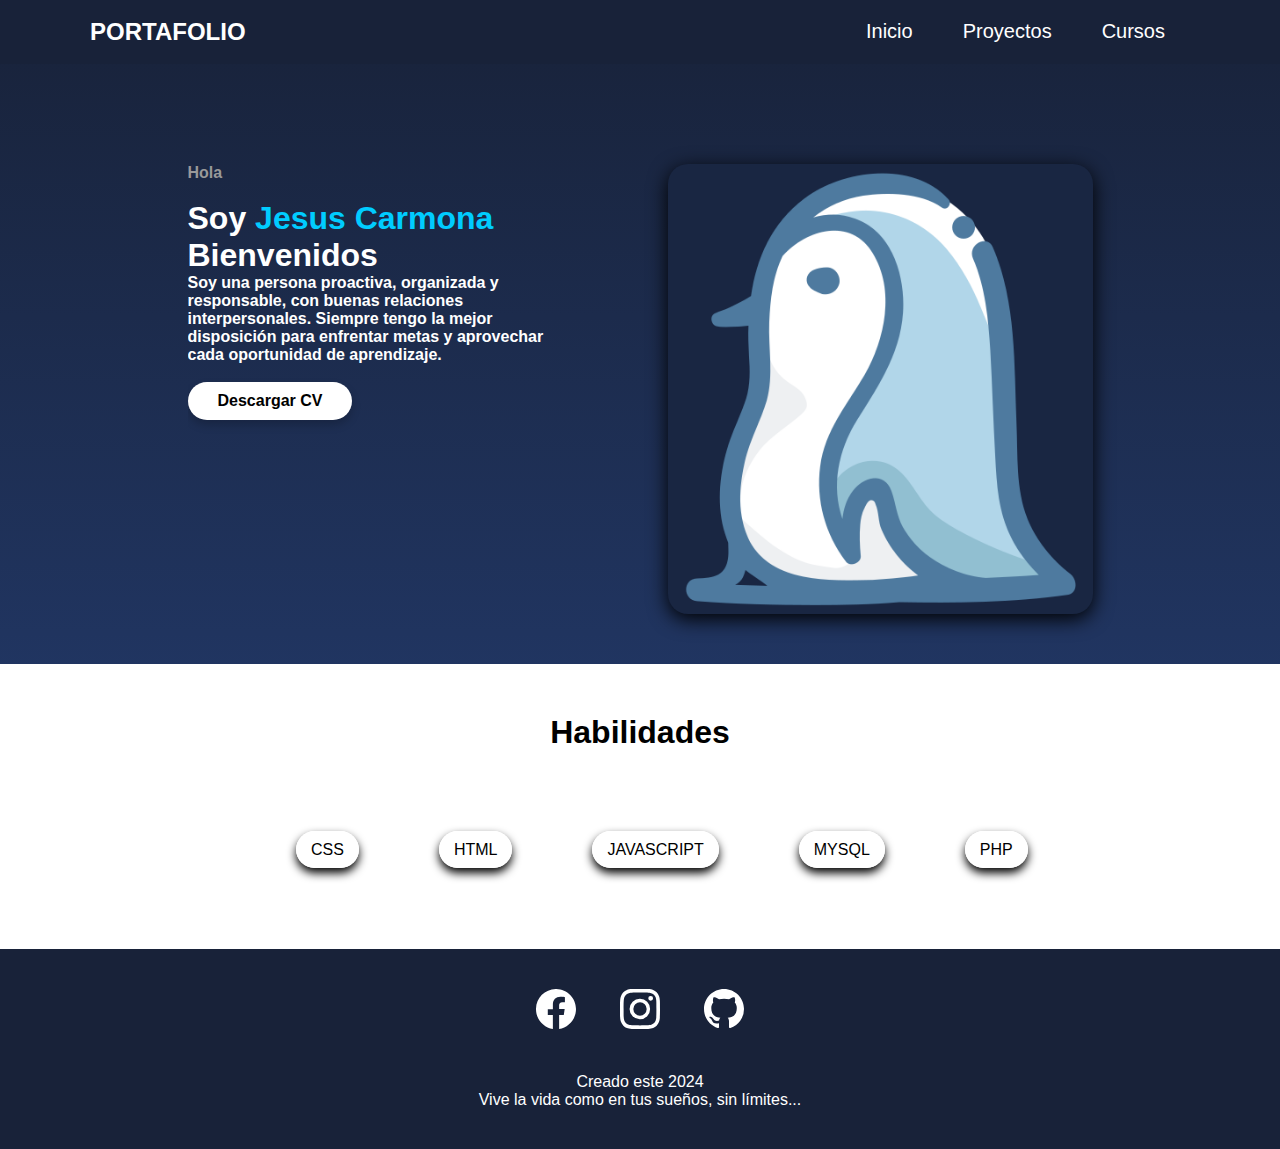
==== index.html @ 8b505875 "Add files via upload" ====
<!DOCTYPE html>
<html lang="en">
<head>
    <meta charset="UTF-8">
    <meta name="viewport" content="width=device-width, initial-scale=1.0">
    <link rel="stylesheet" href="css/Pagina-principal.css">
    <title>Inicio</title>
</head>
<body>
    <header>
        <div class="back">
            <div class="menu container">
                <a href="" class="logo">Portafolio</a>
                <input type="checkbox" id="menu">
                <label for="menu">
                    <svg xmlns="http://www.w3.org/2000/svg" width="24" height="24" viewBox="0 0 24 24" class="menu-icono" style="fill: rgb(255, 255, 255)"><path d="M4 6h16v2H4zm0 5h16v2H4zm0 5h16v2H4z"></path></svg>
                </label>
                <nav class="navbar">
                    <ul>
                        <li><a href="index.html">Inicio</a></li>
                        <li><a href="Proyectos.html">Proyectos</a></li>
                        <li><a href="Cursos.html">Cursos</a></li>
                    </ul>
                </nav>
            </div>
        </div>
    </header>


    
    <div class="contenedor-card">
        <div class="card">
            <h4><span style="color: #999999;">Hola</span></h4>
            <br>
            <h1> <span style="color: rgb(255, 255, 255)">Soy <span style="color: #00ccff;">Jesus Carmona</span> Bienvenidos </span></h1> 
            <h4><span style="color: rgb(255, 255, 255)">Soy una persona proactiva, organizada y responsable, con buenas relaciones interpersonales. Siempre tengo la mejor disposición para enfrentar metas y aprovechar cada oportunidad de aprendizaje.</span></h4>
            <br>
            <a class="boton1" href="img/Jesus Carmona Curriculum.pdf" download="Reporte">Descargar CV</a>
            
        </div>
        
        <div class="card2">
            <img src="img/pinguino.png" alt="">
            
        </div>
    </div>

    
    
    <H1 class="habilidades">Habilidades</H1>
    <div class="container-mt">
        <div class="boton-modal">
            <label for="btn-modal">
                CSS 
            </label>
        </div>
        <input type="checkbox" id="btn-modal">
        <div class="container-modal">
            <div class="content-modal">
                <h2>CSS</h2>
                <p>Básicamente, es un lenguaje que maneja el diseño y presentación de las páginas web.</p>
                <p><b>Nivel de manejo:</b> Medio</p>
                <p>Conozco muy bien su estructura y se utilizarlo de manera eficiente.</p>
                <div class="btn-cerrar">
                    <label for="btn-modal">
                        cerrar
                    </label>
                </div>
            </div>
        </div>

        <div class="boton-modal2">
            <label for="btn-modal2">
                HTML
            </label>
        </div>
        <input type="checkbox" id="btn-modal2">
        <div class="container-modal2">
            <div class="content-modal2">
                <h2>Html</h2>
                <p>Es el código que se utiliza para estructurar y desplegar una página web y sus contenidos.</p>
                <p><b>Nivel de manejo:</b> Experto</p>
                <p>Se manejarlo de forma adecuada y ordenada con todas sus posibilidades.</p>
                <div class="btn-cerrar2">
                    <label for="btn-modal2">
                        cerrar
                    </label>
                </div>
            </div>
        </div>
        
        <div class="boton-modal3">
            <label for="btn-modal3">
                JAVASCRIPT 
            </label>
        </div>
        <input type="checkbox" id="btn-modal3">
        <div class="container-modal3">
            <div class="content-modal3">
                <h2>javascript</h2>
                <p>Es un lenguaje de programación que los desarrolladores utilizan para hacer páginas web interactivas.</p>
                <p><b>Nivel de manejo:</b> Basico</p>
                <p>Por ahora estoy aprendiendo de él y lo utilizo en varios proyectos que me ha ayudado a mejorar.</p>
                <div class="btn-cerrar3">
                    <label for="btn-modal3">
                        cerrar
                    </label>
                </div>
            </div>
        </div>
        
        <div class="boton-modal4">
            <label for="btn-modal4">
                MYSQL 
            </label>
        </div>
        <input type="checkbox" id="btn-modal4">
        <div class="container-modal4">
            <div class="content-modal4">
                <h2>MYSQL</h2>
                <p>Es un sistema de gestión de bases de datos relacionales (RDBMS) de código abierto respaldado por Oracle y basado en el lenguaje de consulta estructurado (SQL).</p>
                <p><b>Nivel de manejo:</b> Basico</p>
                <p>He trabajo muchas veces con base de datos y conozco el lenguaje.</p>
                <div class="btn-cerrar4">
                    <label for="btn-modal4">
                        cerrar
                    </label>
                </div>
            </div>
        </div>
        
        <div class="boton-modal5">
            <label for="btn-modal5">
                PHP 
            </label>
        </div>
        <input type="checkbox" id="btn-modal5">
        <div class="container-modal5">
            <div class="content-modal5">
                <h2>PHP</h2>
                <p>Es un lenguaje de programación para desarrollar aplicaciones y crear sitios web.</p>
                <p><b>Nivel de manejo:</b> Medio</p>
                <p>Lo he utilizado muchas veces y me se defender en proyectos con este lenguaje.</p>
                <div class="btn-cerrar5">
                    <label for="btn-modal5">
                        cerrar
                    </label>
                </div>
            </div>
        </div>

    </div>
    



    <footer>
        <div class="contenedor2">
            <div class="redes">
                <ul class="redes-lista">
                    <li><a href="https://www.facebook.com/profile.php?id=100083562277493"><svg xmlns="http://www.w3.org/2000/svg" width="40" height="40" fill="currentColor" class="bi bi-facebook" style="fill: rgb(255, 255, 255)"  viewBox="0 0 16 16">
                        <path d="M16 8.049c0-4.446-3.582-8.05-8-8.05C3.58 0-.002 3.603-.002 8.05c0 4.017 2.926 7.347 6.75 7.951v-5.625h-2.03V8.05H6.75V6.275c0-2.017 1.195-3.131 3.022-3.131.876 0 1.791.157 1.791.157v1.98h-1.009c-.993 0-1.303.621-1.303 1.258v1.51h2.218l-.354 2.326H9.25V16c3.824-.604 6.75-3.934 6.75-7.951"/>
                      </svg></a></li>
                    <li><a href="https://www.instagram.com/jesus_chylt/"><svg xmlns="http://www.w3.org/2000/svg" width="40" height="40" fill="currentColor" class="bi bi-instagram" style="fill: rgb(255, 255, 255)" viewBox="0 0 16 16">
                        <path d="M8 0C5.829 0 5.556.01 4.703.048 3.85.088 3.269.222 2.76.42a3.9 3.9 0 0 0-1.417.923A3.9 3.9 0 0 0 .42 2.76C.222 3.268.087 3.85.048 4.7.01 5.555 0 5.827 0 8.001c0 2.172.01 2.444.048 3.297.04.852.174 1.433.372 1.942.205.526.478.972.923 1.417.444.445.89.719 1.416.923.51.198 1.09.333 1.942.372C5.555 15.99 5.827 16 8 16s2.444-.01 3.298-.048c.851-.04 1.434-.174 1.943-.372a3.9 3.9 0 0 0 1.416-.923c.445-.445.718-.891.923-1.417.197-.509.332-1.09.372-1.942C15.99 10.445 16 10.173 16 8s-.01-2.445-.048-3.299c-.04-.851-.175-1.433-.372-1.941a3.9 3.9 0 0 0-.923-1.417A3.9 3.9 0 0 0 13.24.42c-.51-.198-1.092-.333-1.943-.372C10.443.01 10.172 0 7.998 0zm-.717 1.442h.718c2.136 0 2.389.007 3.232.046.78.035 1.204.166 1.486.275.373.145.64.319.92.599s.453.546.598.92c.11.281.24.705.275 1.485.039.843.047 1.096.047 3.231s-.008 2.389-.047 3.232c-.035.78-.166 1.203-.275 1.485a2.5 2.5 0 0 1-.599.919c-.28.28-.546.453-.92.598-.28.11-.704.24-1.485.276-.843.038-1.096.047-3.232.047s-2.39-.009-3.233-.047c-.78-.036-1.203-.166-1.485-.276a2.5 2.5 0 0 1-.92-.598 2.5 2.5 0 0 1-.6-.92c-.109-.281-.24-.705-.275-1.485-.038-.843-.046-1.096-.046-3.233s.008-2.388.046-3.231c.036-.78.166-1.204.276-1.486.145-.373.319-.64.599-.92s.546-.453.92-.598c.282-.11.705-.24 1.485-.276.738-.034 1.024-.044 2.515-.045zm4.988 1.328a.96.96 0 1 0 0 1.92.96.96 0 0 0 0-1.92m-4.27 1.122a4.109 4.109 0 1 0 0 8.217 4.109 4.109 0 0 0 0-8.217m0 1.441a2.667 2.667 0 1 1 0 5.334 2.667 2.667 0 0 1 0-5.334"/>
                      </svg>
                      </a></li>
                    <li><a href="https://github.com/TrvpChylt?tab=repositories"><svg xmlns="http://www.w3.org/2000/svg" width="40" height="40" fill="currentColor" class="bi bi-github"  style="fill: rgb(255, 255, 255)" viewBox="0 0 16 16">
                        <path d="M8 0C3.58 0 0 3.58 0 8c0 3.54 2.29 6.53 5.47 7.59.4.07.55-.17.55-.38 0-.19-.01-.82-.01-1.49-2.01.37-2.53-.49-2.69-.94-.09-.23-.48-.94-.82-1.13-.28-.15-.68-.52-.01-.53.63-.01 1.08.58 1.23.82.72 1.21 1.87.87 2.33.66.07-.52.28-.87.51-1.07-1.78-.2-3.64-.89-3.64-3.95 0-.87.31-1.59.82-2.15-.08-.2-.36-1.02.08-2.12 0 0 .67-.21 2.2.82.64-.18 1.32-.27 2-.27s1.36.09 2 .27c1.53-1.04 2.2-.82 2.2-.82.44 1.1.16 1.92.08 2.12.51.56.82 1.27.82 2.15 0 3.07-1.87 3.75-3.65 3.95.29.25.54.73.54 1.48 0 1.07-.01 1.93-.01 2.2 0 .21.15.46.55.38A8.01 8.01 0 0 0 16 8c0-4.42-3.58-8-8-8"/>
                      </svg></a></li>
                </ul>
            </div>
        </div>
        <div class="contenedor3">
            <div class="text">
                <p>Creado este 2024</p>
                <p>Vive la vida como en tus sueños, sin límites...</p>
            </div>
        </div>
        
    </footer>
   
</body>
</html>
---- css/Pagina-principal.css ----
*{
    margin: 0;
    padding: 0;
    position: relative;
    text-decoration: none;
    list-style: none;
    box-sizing: border-box;
}

body{
    background: linear-gradient(#182239, #243d72);
    font-family: Arial, Helvetica, sans-serif;
}

.container{
    max-width: 1100px;
    margin: 0 auto;
}

/*header de la pagina web*/

.back{
    padding: 32px 0;
    background-color: #182239;
}
.menu{
    position: absolute;
    top: 0;
    left: 0;
    right: 0;
    display: flex;
    align-items: center;
    justify-content: space-between;
    z-index: 1000;
}
.logo{
    font-size: 24px;
    color: white;
    font-weight: 800;
    text-transform: uppercase;
}
.menu .navbar ul li {
    position: relative;
    float: left;
}
.menu .navbar ul li a{
    font-size: 20px;
    padding: 20px;
    color: white;
    display: block;
    transition: 0.2s;
    border-radius: 50px;
    margin: 0 5px;
}
.menu .navbar ul li a:hover{
    color: black;
    background-color: white;
}
#menu{
    display: none;
}
.menu-icono{
    width: 25px;
    color: whi;
    
}
.menu label{
    cursor: pointer;
    display: none;
}
@media(max-width:991px) {
    .menu{
        padding: 30px;
    }
    .menu label{
        display: initial;
    }
    .back{
        padding: 48px 0;
    }
    .menu .navbar{
        position: absolute;
        top: 100%;
        left: 0;
        right: 0;
        background-color: #182239;
        display: none;
    }
    .menu .navbar ul li{
        width: 100%;
    }
    #menu:checked ~ .navbar{
        display: initial;
    }
}


.boton1{
    background-color: #182239;
    display: inline-block;
    text-decoration: none;
    padding: 10px 30px;
    border-radius: 20px;
    background: white;
    border-color: white;
    color: black;
    font-weight: bold;
    cursor: pointer;
    box-shadow: 0px 5px 10px rgba(0, 0, 0, 0.2);
    
}
.boton1:hover{
    background-color: black;    
    transition-duration:0.5s;
    color: white;
    
}
.contenedor-card{
    display: flex;
    justify-content: center;
    flex-wrap: wrap;
    gap:100px;
    padding-top: 100px;
    padding-bottom: 50px;
    
}
.card{
    width: 380px;
    overflow: hidden;
}
@media(max-width:991px){
    .card{
        text-align: center;
    }
}
.card2{
    width: 425px;
    height: 450px;
    background-color: #192642;
    border-radius: 20px;
    box-shadow: 0px 5px 20px black;
    overflow: hidden;
    
}

.card2 img{
    width: 100%;
    height: 100%;
    object-fit: cover;
}
.contenido-card{
    padding: 20px;
}
.contenido-card  h2{
    color: black;
    font-size: 20px;
    margin-bottom: 10px;
}
.btn{
    display: inline-block;
    background-color: black;
    color: white;
    text-decoration: none;
    border-radius: 5px;
    padding: 8px 16px;
    transition: 0.5s;
}
.btn:hover{
    background-color: #192642;
}





.habilidades{
    padding-top: 50px;
    padding-bottom: 50px;
    background: white;
    text-align: center;
}

/*modal css*/
.boton-modal{
    padding: 40px;
    
}
.boton-modal label{
    padding: 10px 15px;
    background-color: #fff;
    color: black;
    border-radius: 20px;
    cursor: pointer;
    box-shadow: 0px 5px 10px;
    transition: all 300ms ease;
}
.boton-modal label:hover{
    background-color: #192642;
    color: #fff;
}

#btn-modal{
    display: none;
}
.container-modal{
    width: 100%;
    height: 100vh;
    position: fixed;
    top: 0;
    left: 0;
    background-color: rgba(144, 148, 150, 0.8);
    display: none;
    justify-content: center;
    align-items: center;
    z-index: 100;
}
#btn-modal:checked ~ .container-modal{
    display: flex;
}

.content-modal{
    width: 100%;
    max-width: 400px;
    padding: 20px;
    background-color: #fff;
    border-radius: 20px;
}
.content-modal h2{
    margin-bottom: 15px;
}
.content-modal p{
    margin-bottom: 15px;
    color: black;
}
.content-modal .btn-cerrar{
    width: 100%;
    margin-top: 15px;
    display: flex;
    justify-content: flex-end;
}
.content-modal .btn-cerrar label{
    padding: 7px 10px;
    background-color: #182239;
    color: #fff;
    border-radius: 10px;
    cursor: pointer;
    transition: all 300ms ease;
}
.content-modal .btn-cerrar label:hover{
    background-color: #243d72;
}
.container-mt{
    display: flex;
    justify-content: center;
    justify-content: space-between;
    padding-left: 20%;
    padding-right: 20%;
    background: #fff;
    padding-bottom: 50px;
}
@media(max-width:1100px){
    .container-mt{
        flex-wrap: wrap;
        gap:20px;
        justify-content: center;
    }
}


/*modal html*/
.boton-modal2{
    padding: 40px;
    
}
.boton-modal2 label{
    padding: 10px 15px;
    background-color: #fff;
    color: black;
    border-radius: 20px;
    cursor: pointer;
    box-shadow: 0px 5px 10px;
    transition: all 300ms ease;
}
.boton-modal2 label:hover{
    background-color: #192642;
    color: #fff;
}

#btn-modal2{
    display: none;
}
.container-modal2{
    width: 100%;
    height: 100vh;
    position: fixed;
    top: 0;
    left: 0;
    background-color: rgba(144, 148, 150, 0.8);
    display: none;
    justify-content: center;
    align-items: center;
    z-index: 100;
}
#btn-modal2:checked ~ .container-modal2{
    display: flex;
}

.content-modal2{
    width: 100%;
    max-width: 400px;
    padding: 20px;
    background-color: #fff;
    border-radius: 20px;
}
.content-modal2 h2{
    margin-bottom: 15px;
}
.content-modal2 p{
    margin-bottom: 15px;
    color: black;
}
.content-modal2 .btn-cerrar2{
    width: 100%;
    margin-top: 15px;
    display: flex;
    justify-content: flex-end;
}
.content-modal2 .btn-cerrar2 label{
    padding: 7px 10px;
    background-color: #182239;
    color: #fff;
    border-radius: 10px;
    cursor: pointer;
    transition: all 300ms ease;
}
.content-modal2 .btn-cerrar2 label:hover{
    background-color: #243d72;
}

/*modal Javascript*/
.boton-modal3{
    padding: 40px;
    
}
.boton-modal3 label{
    padding: 10px 15px;
    background-color: #fff;
    color: black;
    border-radius: 20px;
    cursor: pointer;
    box-shadow: 0px 5px 10px;
    transition: all 300ms ease;
}
.boton-modal3 label:hover{
    background-color: #192642;
    color: #fff;
}

#btn-modal3{
    display: none;
}
.container-modal3{
    width: 100%;
    height: 100vh;
    position: fixed;
    top: 0;
    left: 0;
    background-color: rgba(144, 148, 150, 0.8);
    display: none;
    justify-content: center;
    align-items: center;
    z-index: 100;
}
#btn-modal3:checked ~ .container-modal3{
    display: flex;
}

.content-modal3{
    width: 100%;
    max-width: 400px;
    padding: 20px;
    background-color: #fff;
    border-radius: 20px;
}
.content-modal3 h2{
    margin-bottom: 15px;
}
.content-modal3 p{
    margin-bottom: 15px;
    color: black;
}
.content-modal3 .btn-cerrar3{
    width: 100%;
    margin-top: 15px;
    display: flex;
    justify-content: flex-end;
}
.content-modal3 .btn-cerrar3 label{
    padding: 7px 10px;
    background-color: #182239;
    color: #fff;
    border-radius: 10px;
    cursor: pointer;
    transition: all 300ms ease;
}
.content-modal3 .btn-cerrar3 label:hover{
    background-color: #243d72;
}


/*modal MYSQL*/
.boton-modal4{
    padding: 40px;
    
}
.boton-modal4 label{
    padding: 10px 15px;
    background-color: #fff;
    color: black;
    border-radius: 20px;
    cursor: pointer;
    box-shadow: 0px 5px 10px;
    transition: all 300ms ease;
}
.boton-modal4 label:hover{
    background-color: #192642;
    color: #fff;
}

#btn-modal4{
    display: none;
}
.container-modal4{
    width: 100%;
    height: 100vh;
    position: fixed;
    top: 0;
    left: 0;
    background-color: rgba(144, 148, 150, 0.8);
    display: none;
    justify-content: center;
    align-items: center;
    z-index: 100;
}
#btn-modal4:checked ~ .container-modal4{
    display: flex;
}

.content-modal4{
    width: 100%;
    max-width: 400px;
    padding: 20px;
    background-color: #fff;
    border-radius: 20px;
}
.content-modal4 h2{
    margin-bottom: 15px;
}
.content-modal4 p{
    margin-bottom: 15px;
    color: black;
}
.content-modal4 .btn-cerrar4{
    width: 100%;
    margin-top: 15px;
    display: flex;
    justify-content: flex-end;
}
.content-modal4 .btn-cerrar4 label{
    padding: 7px 10px;
    background-color: #182239;
    color: #fff;
    border-radius: 10px;
    cursor: pointer;
    transition: all 300ms ease;
}
.content-modal4 .btn-cerrar4 label:hover{
    background-color: #243d72;
}

/*modal php*/
.boton-modal5{
    padding: 40px;
    
}
.boton-modal5 label{
    padding: 10px 15px;
    background-color: #fff;
    color: black;
    border-radius: 20px;
    cursor: pointer;
    box-shadow: 0px 5px 10px;
    transition: all 300ms ease;
}
.boton-modal5 label:hover{
    background-color: #192642;
    color: #fff;
}

#btn-modal5{
    display: none;
}
.container-modal5{
    width: 100%;
    height: 100vh;
    position: fixed;
    top: 0;
    left: 0;
    background-color: rgba(144, 148, 150, 0.8);
    display: none;
    justify-content: center;
    align-items: center;
    z-index: 100;
}
#btn-modal5:checked ~ .container-modal5{
    display: flex;
}

.content-modal5{
    width: 100%;
    max-width: 400px;
    padding: 20px;
    background-color: #fff;
    border-radius: 20px;
}
.content-modal5 h2{
    margin-bottom: 15px;
}
.content-modal5 p{
    margin-bottom: 15px;
    color: black;
}
.content-modal5 .btn-cerrar5{
    width: 100%;
    margin-top: 15px;
    display: flex;
    justify-content: flex-end;
}
.content-modal5 .btn-cerrar5 label{
    padding: 7px 10px;
    background-color: #182239;
    color: #fff;
    border-radius: 10px;
    cursor: pointer;
    transition: all 300ms ease;
}
.content-modal5 .btn-cerrar5 label:hover{
    background-color: #243d72;
}






footer{
    background-color: #182239;
    height: 200px;
    width: 100%;
    position: absolute;
}
.contenedor2{
    padding-top: 40px;
    display: flex;
    justify-content: center;
}
.redes{
    background-color: #182239;
}
.redes-lista li{
    display: inline-block;
    padding: 0px 20px;
}
.contenedor3{
    padding-bottom: 20px;
    padding-top: 40px;
    display: flex;
    justify-content: center;
}
.text{
    color: white;
    text-align: center;
    background-color: #182239;
}
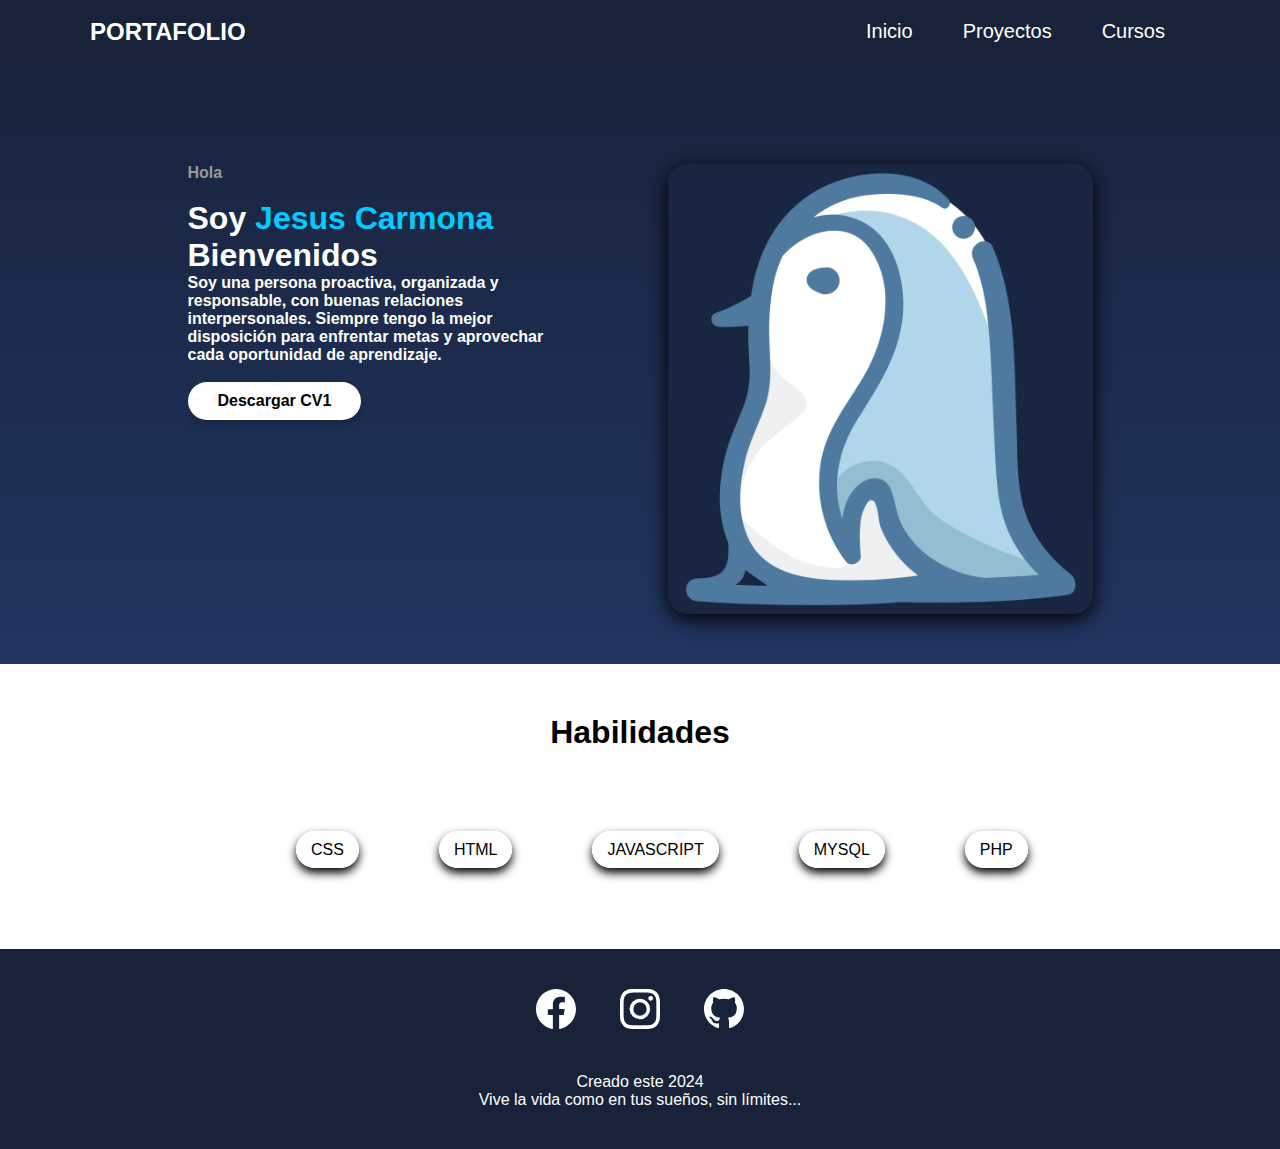
==== commit 1a3ce786: "Update index.html" ====
--- a/index.html
+++ b/index.html
@@ -35,7 +35,7 @@
             <h1> <span style="color: rgb(255, 255, 255)">Soy <span style="color: #00ccff;">Jesus Carmona</span> Bienvenidos </span></h1> 
             <h4><span style="color: rgb(255, 255, 255)">Soy una persona proactiva, organizada y responsable, con buenas relaciones interpersonales. Siempre tengo la mejor disposición para enfrentar metas y aprovechar cada oportunidad de aprendizaje.</span></h4>
             <br>
-            <a class="boton1" href="img/Jesus Carmona Curriculum.pdf" download="Reporte">Descargar CV</a>
+            <a class="boton1" href="img/Jesus Carmona Curriculum.pdf" download="Reporte">Descargar CV1</a>
             
         </div>
         
@@ -181,4 +181,4 @@
     </footer>
    
 </body>
-</html>+</html>
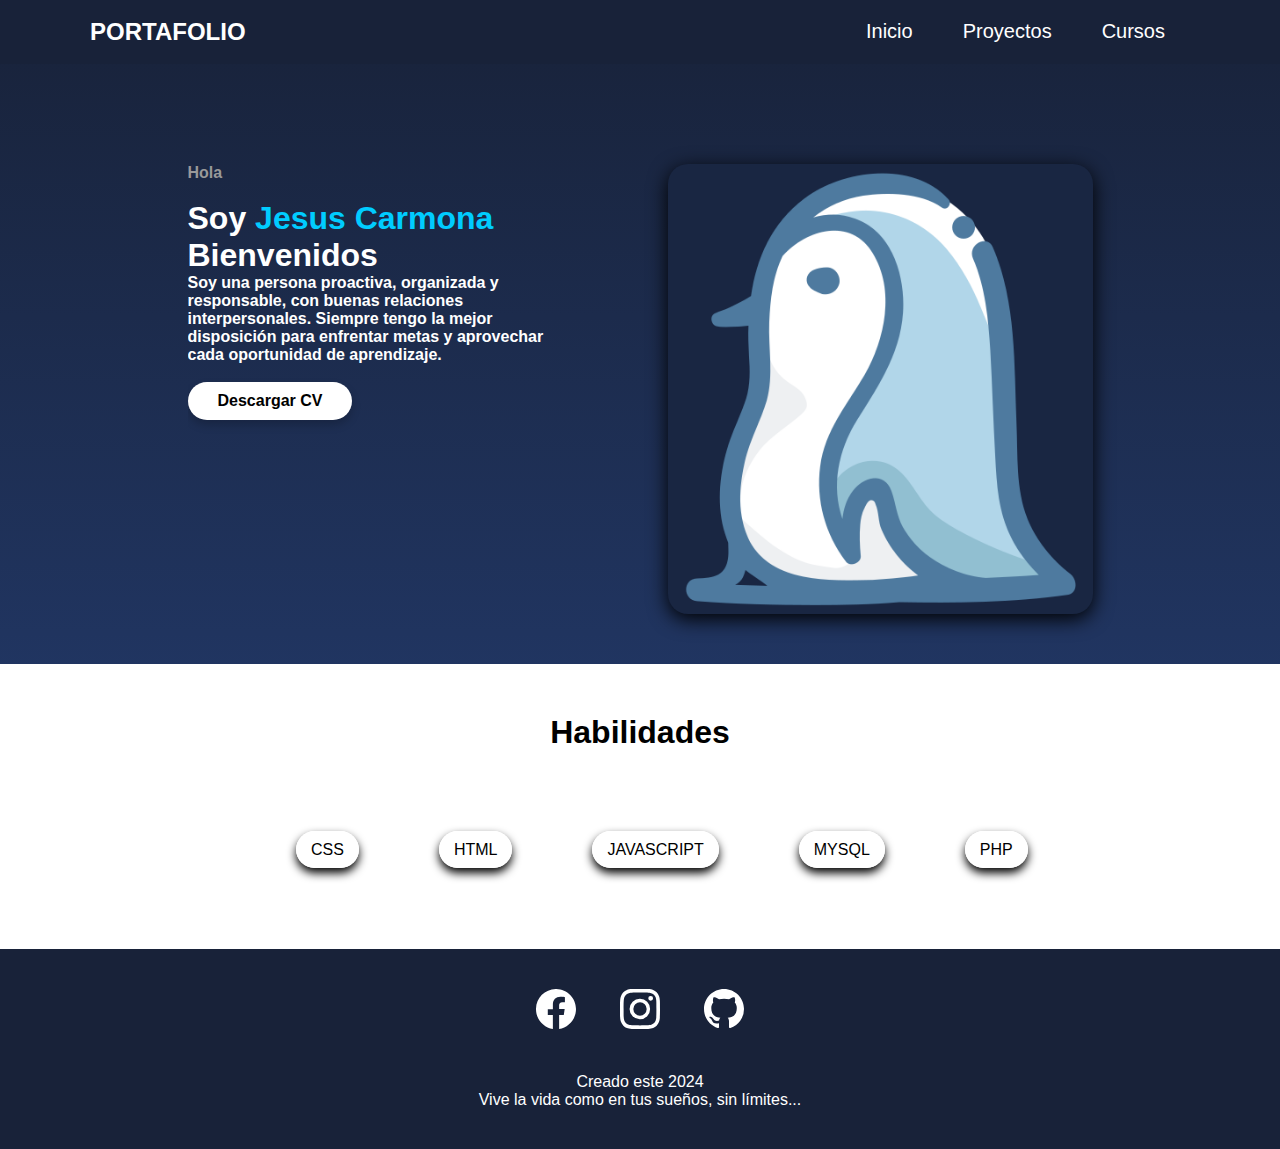
==== commit c3e9e88c: "Add files via upload" ====
--- a/index.html
+++ b/index.html
@@ -35,7 +35,7 @@
             <h1> <span style="color: rgb(255, 255, 255)">Soy <span style="color: #00ccff;">Jesus Carmona</span> Bienvenidos </span></h1> 
             <h4><span style="color: rgb(255, 255, 255)">Soy una persona proactiva, organizada y responsable, con buenas relaciones interpersonales. Siempre tengo la mejor disposición para enfrentar metas y aprovechar cada oportunidad de aprendizaje.</span></h4>
             <br>
-            <a class="boton1" href="img/Jesus Carmona Curriculum.pdf" download="Reporte">Descargar CV1</a>
+            <a class="boton1" href="img/Jesus Carmona Curriculum.pdf" download="Reporte">Descargar CV</a>
             
         </div>
         
@@ -181,4 +181,4 @@
     </footer>
    
 </body>
-</html>
+</html>